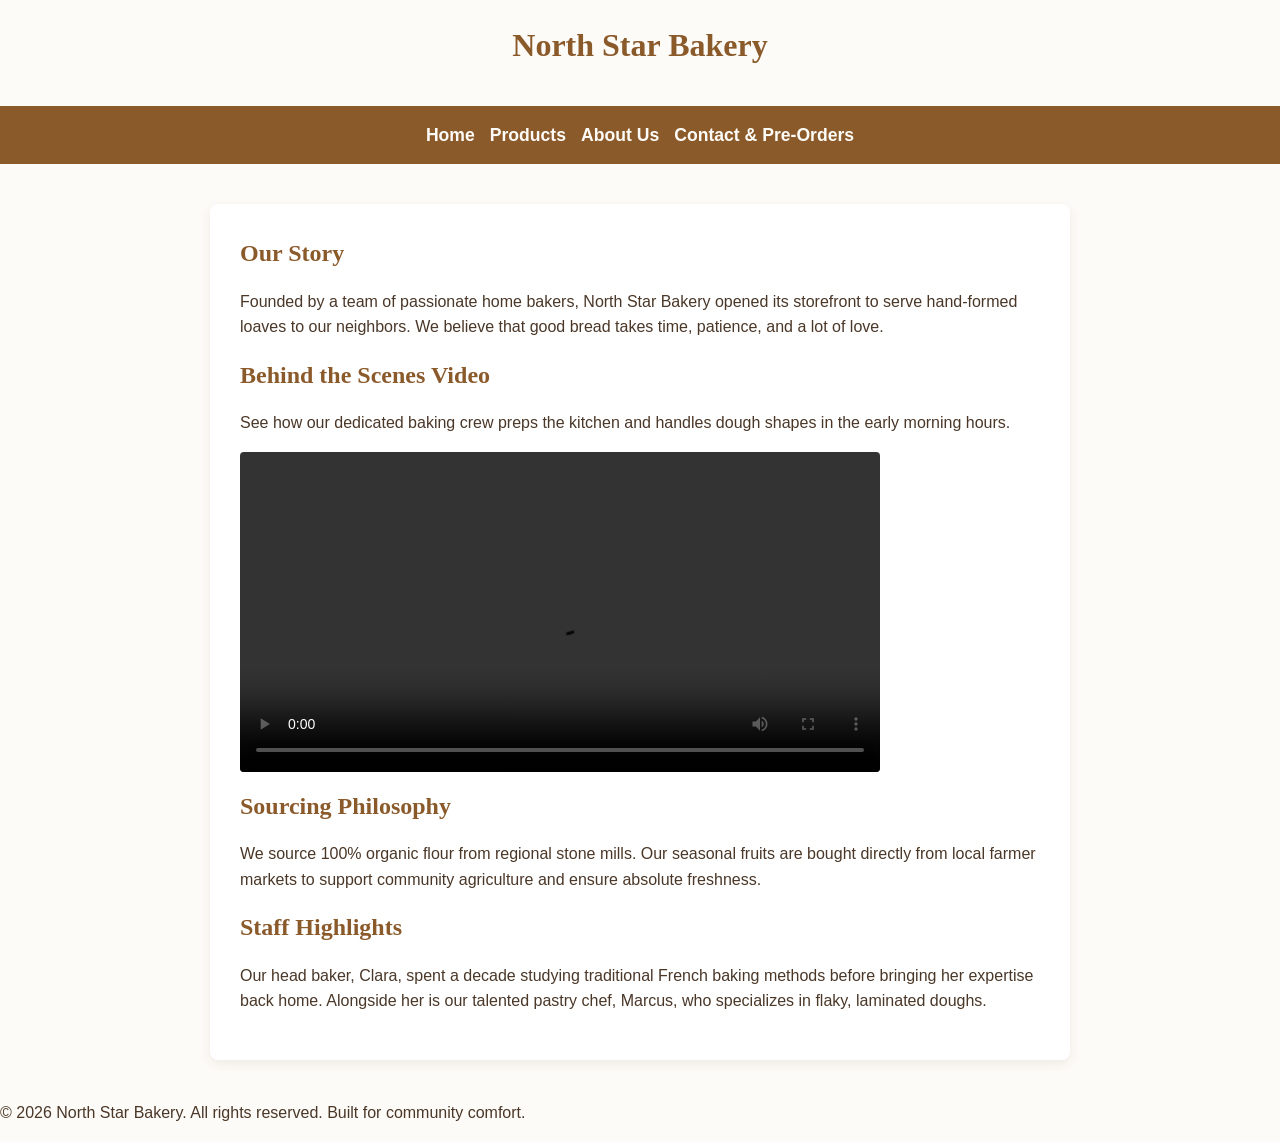
==== about.html @ a8f98af2 "Add files via upload" ====
<!DOCTYPE html>
<html lang="en">
<head>
    <meta charset="UTF-8">
    <meta name="viewport" content="width=device-width, initial-scale=1.0">
    <title>About Us - North Star Bakery</title>
    <link rel="stylesheet" href="style.css">
</head>
<body>
    <header>
        <h1>North Star Bakery</h1>
    </header>
    <nav>
        <ul>
            <li><a href="index.html">Home</a></li>
            <li><a href="products.html">Products</a></li>
            <li><a href="about.html">About Us</a></li>
            <li><a href="contact.html">Contact &amp; Pre-Orders</a></li>
        </ul>
    </nav>
    <main>
        <section>
            <h2>Our Story</h2>
            <p>Founded by a team of passionate home bakers, North Star Bakery opened its storefront to serve hand-formed loaves to our neighbors. We believe that good bread takes time, patience, and a lot of love.</p>
        </section>
        <section>
            <h2>Behind the Scenes Video</h2>
            <p>See how our dedicated baking crew preps the kitchen and handles dough shapes in the early morning hours.</p>
            <video controls width="640">
                <source src="bakery-behind-scenes.mp4" type="video/mp4">
                <p>Your browser does not support embedded videos. The video showcases our bakers kneading sourdough rounds, checking oven temperatures, and pulling golden baguettes out of our commercial stone ovens early in the morning.</p>
            </video>
        </section>
        <section>
            <h2>Sourcing Philosophy</h2>
            <p>We source 100% organic flour from regional stone mills. Our seasonal fruits are bought directly from local farmer markets to support community agriculture and ensure absolute freshness.</p>
        </section>
        <section>
            <h2>Staff Highlights</h2>
            <p>Our head baker, Clara, spent a decade studying traditional French baking methods before bringing her expertise back home. Alongside her is our talented pastry chef, Marcus, who specializes in flaky, laminated doughs.</p>
        </section>
    </main>
    <footer>
        <p>&copy; 2026 North Star Bakery. All rights reserved. Built for community comfort.</p>
    </footer>
</body>
</html>
---- style.css ----
/* ==========================================================================
   1. GLOBAL SYSTEM (3 Colors, 2 Fonts, Mobile-First Base)
   ========================================================================== */
body {
    background-color: #fdfbf7;     /* Color 1: Warm pastry cream background */
    color: #4a3728;                /* Color 2: Dark chocolate readable text */
    font-family: Arial, sans-serif;  /* Font 1: Simple body font for clean scanning */
    line-height: 1.6;
    margin: 0;
    padding: 0;
}

/* Typography Hierarchy */
h1, h2, h3 {
    color: #8b5a2b;                /* Color 3: Warm baked brown heading accent */
    font-family: 'Georgia', serif;   /* Font 2: Classic editorial font for style hierarchy */
    margin-top: 0;
    margin-bottom: 15px;
}

/* Images & Media Responsiveness */
img, picture, video {
    max-width: 100%;
    height: auto;
    display: block;
    margin: 15px 0;
    border-radius: 4px;
}

/* ==========================================================================
   2. REPEATED LAYOUT ELEMENTS (Navigation Header & Footer)
   ========================================================================== */
header {
    background-color: #fdfbf7;
    padding: 20px;
    text-align: center;
}

header img {
    margin: 0 auto 10px auto;
    max-height: 80px;
}

/* Flexbox Navigation Implementation */
nav ul {
    background-color: #8b5a2b;     /* Deep brand accent bar */
    list-style: none;              /* Removes list bullets */
    margin: 0;
    padding: 15px;
    display: flex;                 /* Flexbox row layout */
    flex-direction: column;        /* Stacks top-to-bottom on mobile screens */
    align-items: center;
    gap: 15px;                     /* Clean space gaps between links */
}

nav ul li a {
    color: #fdfbf7;                /* Light cream on dark brown for high contrast */
    text-decoration: none;         /* Clean modern look without standard underlines */
    font-weight: bold;
    font-size: 1.1rem;
}

/* ==========================================================================
   3. FORM STYLING MECHANICS (Contact Page Groups)
   ========================================================================== */
form {
    background-color: #ffffff;
    padding: 20px;
    border-radius: 6px;
    box-shadow: 0 2px 4px rgba(74, 55, 40, 0.05);
}

fieldset {
    border: 2px solid #8b5a2b;     /* Structural grouping box alignment */
    border-radius: 6px;
    margin-bottom: 20px;
    padding: 15px;
}

legend {
    color: #8b5a2b;
    font-weight: bold;
    padding: 0 10px;
    font-family: 'Georgia', serif;
}

label {
    display: block;                /* Forces label layout onto its own clean text line */
    margin-bottom: 5px;
    font-weight: bold;
}

input[type="text"],
input[type="email"],
input[type="date"],
select,
textarea {
    width: 100%;
    padding: 10px;
    border: 1px solid #4a3728;
    border-radius: 4px;
    background-color: #fdfbf7;
    color: #4a3728;
    box-sizing: border-box;        /* Stops text boxes from spilling out of boundaries */
}

button {
    background-color: #8b5a2b;
    color: #fdfbf7;
    border: none;
    padding: 12px 24px;
    font-size: 1rem;
    font-weight: bold;
    border-radius: 4px;
    cursor: pointer;
}

/* ==========================================================================
   4. MULTI-COLUMN RESPONSIVE LAYOUT (At least 1 Media Query)
   ========================================================================== */
@media (min-width: 768px) {
    /* Shifts navigation to a flat horizontal line layout on desktop setups */
    nav ul {
        flex-direction: row;       /* Changes vertical stack to a flat horizontal layout */
        justify-content: center;
    }

    /* Centers the main text canvas column smoothly on high-resolution displays */
    main {
        max-width: 800px;
        margin: 40px auto;
        padding: 30px;
        background-color: #ffffff;  /* Content cards separate from cream background */
        box-shadow: 0 4px 12px rgba(74, 55, 40, 0.08);
        border-radius: 8px;
    }
}
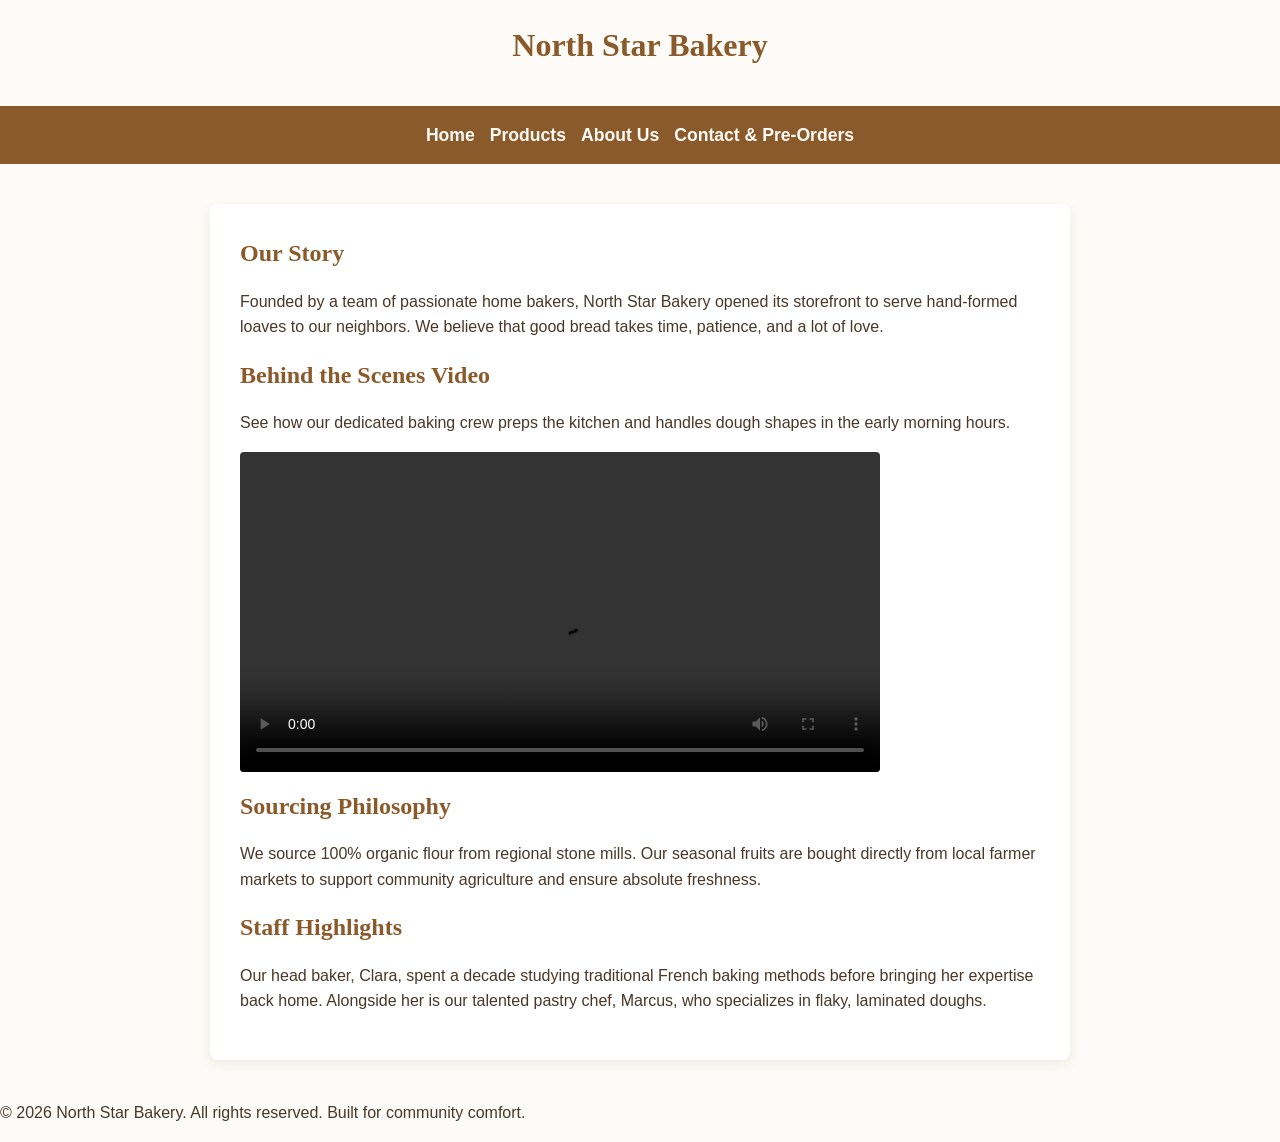
==== commit 001d9589: "Add script tag for external JavaScript Added a script tag to include external JavaScript functionali" ====
--- a/about.html
+++ b/about.html
@@ -43,5 +43,8 @@
     <footer>
         <p>&copy; 2026 North Star Bakery. All rights reserved. Built for community comfort.</p>
     </footer>
+        <script src="script.js"></script>
+</body>
+
 </body>
 </html>
